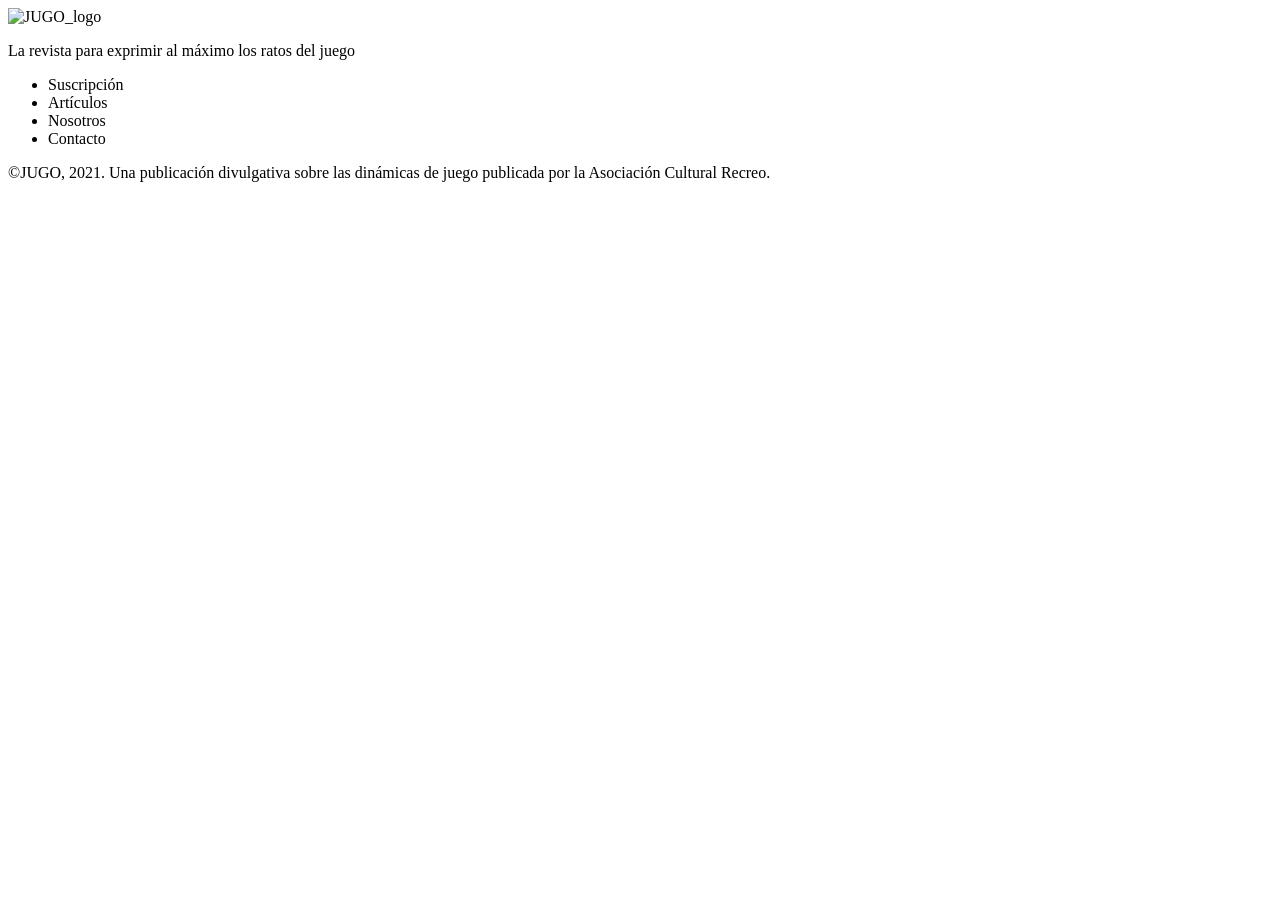
==== index.html @ d88a3775 "JUGO 1" ====
<!DOCTYPE html>
<html lang="en">
<head>
    <meta charset="UTF-8">
    <meta http-equiv="X-UA-Compatible" content="IE=edge">
    <meta name="viewport" content="width=device-width, initial-scale=1.0">
    <title>JUGO</title>
</head>
<body>
    <header class="cabecera">
        <div class="logo">
            <img src="" alt="JUGO_logo">
            <p>La revista para exprimir al máximo los ratos del juego</p>
        </div>
        <nav class="menu">
            <ul class="menu_ul">
                <li class="amarillo">Suscripción</li>
                <li class="azul">Artículos</li>
                <li class="rojo">Nosotros</li>
                <li class="verde">Contacto</li>
            </ul>
        </nav>
    </header>
    <div class="rejilla">
        <article class="articulos"></article>
        <article class="articulos"></article>
        <article class="articulos"></article>
        <article class="articulos"></article>
        <article class="articulos"></article>
        <article class="articulos"></article>
        <article class="articulos"></article>
        <article class="articulos"></article>
        <article class="articulos"></article>
        <article class="articulos"></article>
    </div>
    <footer><span>©JUGO, 2021.</span> Una publicación divulgativa sobre las dinámicas de juego publicada por la Asociación Cultural Recreo.</footer>
</body>
</html>
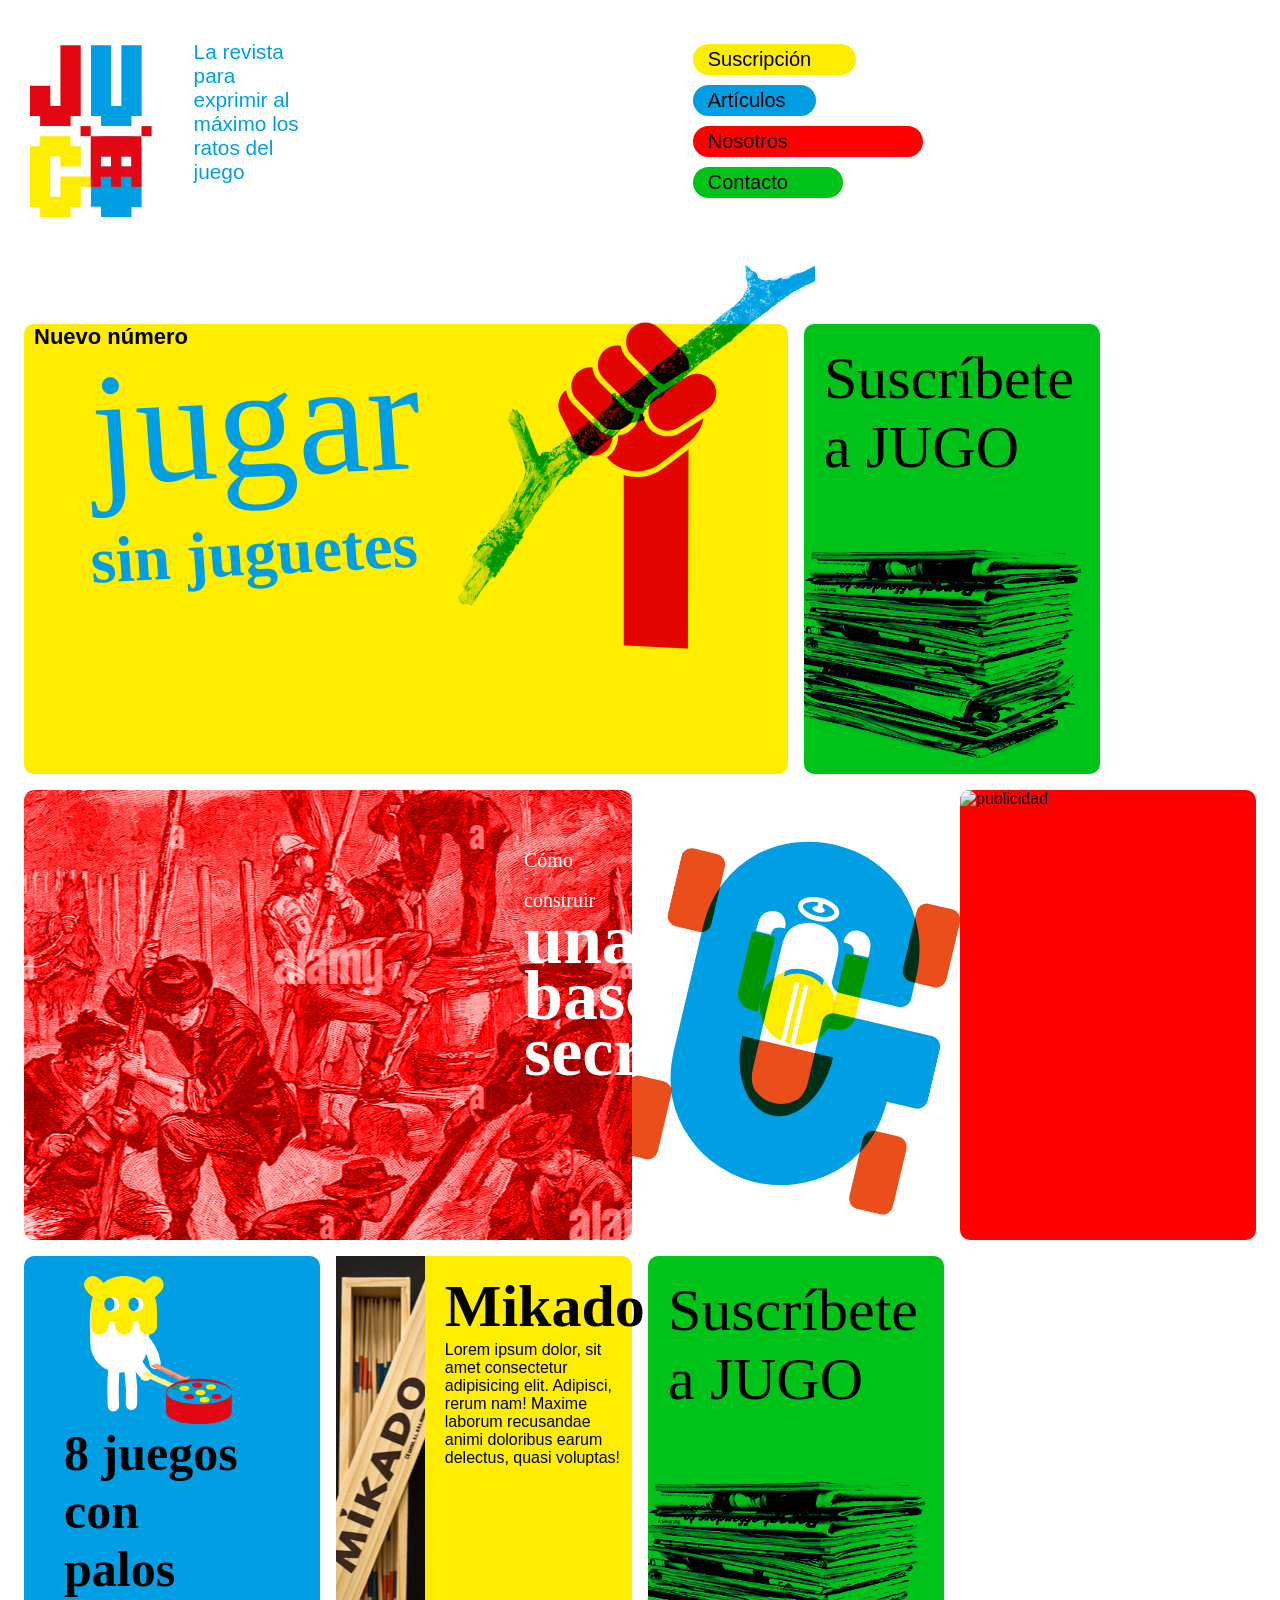
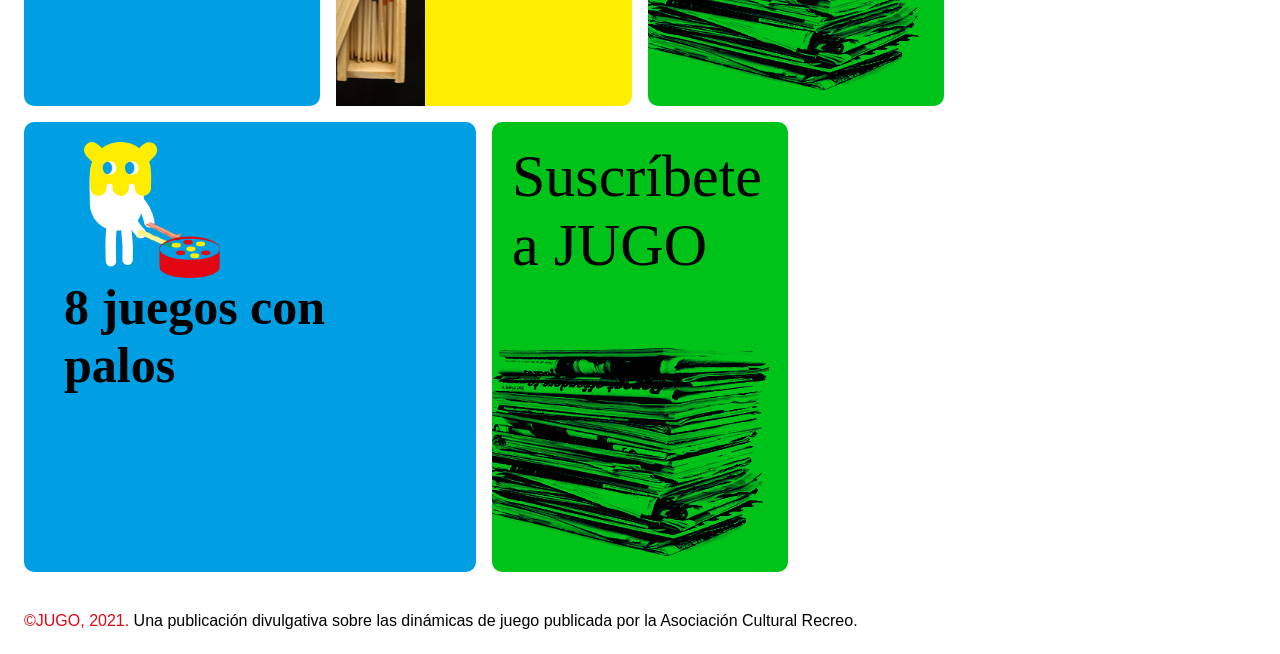
==== commit 3ad5b582: "JUGO 2" ====
--- a/index.html
+++ b/index.html
@@ -1,15 +1,16 @@
 <!DOCTYPE html>
-<html lang="en">
+<html lang="es">
 <head>
     <meta charset="UTF-8">
     <meta http-equiv="X-UA-Compatible" content="IE=edge">
     <meta name="viewport" content="width=device-width, initial-scale=1.0">
+    <link rel="stylesheet" href="assets/css/style.css">
     <title>JUGO</title>
 </head>
 <body>
     <header class="cabecera">
         <div class="logo">
-            <img src="" alt="JUGO_logo">
+            <img src="assets/img/JUGO-logo-web.svg" alt="JUGO_logo">
             <p>La revista para exprimir al máximo los ratos del juego</p>
         </div>
         <nav class="menu">
@@ -22,17 +23,22 @@
         </nav>
     </header>
     <div class="rejilla">
-        <article class="articulos"></article>
-        <article class="articulos"></article>
-        <article class="articulos"></article>
-        <article class="articulos"></article>
-        <article class="articulos"></article>
-        <article class="articulos"></article>
-        <article class="articulos"></article>
-        <article class="articulos"></article>
-        <article class="articulos"></article>
-        <article class="articulos"></article>
+        <article class="articulos primero"><span>Nuevo número</span>
+        <div>
+            <p><span>jugar</span><br>sin juguetes</p>
+            <img src="assets/img/mano-palo.svg" alt="">
+        </div></article>
+        <article class="articulos segundo"><p>Suscríbete a JUGO</p></article>
+        <article class="articulos tercero"><p>Cómo construir <span>una base secreta</span></p></article>
+        <article class="articulos cuarto"><img src="assets/img/juGuete.svg" alt=""></article>
+        <article class="articulos quinto"><img src="assets/img/kids-playing-jenga.jpg" alt="publicidad"></article>
+        <article class="articulos sexto"><img src="assets/img/tambor.svg" alt=""><p>8 juegos con palos</p></article>
+        <article class="articulos septimo"><div></div><p><span>Mikado</span><br>Lorem ipsum dolor, sit amet consectetur adipisicing elit. Adipisci, rerum nam! Maxime laborum recusandae animi doloribus earum delectus, quasi voluptas!</p></article>
+        <article class="articulos octavo"><p>Suscríbete a JUGO</p></article>
+        <article class="articulos noveno"><img src="assets/img/tambor.svg" alt=""><p>8 juegos con palos</p></article>
+        <article class="articulos decimo"><p>Suscríbete a JUGO</p></article>
     </div>
-    <footer><span>©JUGO, 2021.</span> Una publicación divulgativa sobre las dinámicas de juego publicada por la Asociación Cultural Recreo.</footer>
+    <footer><span style="color: #E30613;">©JUGO, 2021.</span> Una publicación divulgativa sobre las dinámicas de juego publicada por la Asociación Cultural Recreo.</footer>
 </body>
+<script src="assets/app/main.js"></script>
 </html>
--- a/assets/css/style.css
+++ b/assets/css/style.css
@@ -0,0 +1,601 @@
+.cabecera {
+  height: 200px;
+  display: -webkit-box;
+  display: -ms-flexbox;
+  display: flex;
+  margin-bottom: 100px;
+}
+
+.cabecera .logo {
+  height: 100%;
+  width: 50%;
+  display: -webkit-box;
+  display: -ms-flexbox;
+  display: flex;
+  padding: 1em 0.4em;
+  -webkit-box-align: start;
+      -ms-flex-align: start;
+          align-items: start;
+}
+
+.cabecera .logo img {
+  width: 20%;
+  margin-right: 40px;
+}
+
+.cabecera .logo p {
+  font-size: 1.3em;
+  width: 18%;
+  margin: 0;
+  color: #009FE3;
+}
+
+.cabecera .menu .menu_ul {
+  list-style: none;
+  font-size: 20px;
+}
+
+.cabecera .menu .menu_ul li {
+  cursor: default;
+  background-color: orange;
+  border-radius: 30px;
+  font-weight: 500;
+  margin-bottom: 10px;
+  padding: 4px 15px;
+}
+
+.cabecera .menu .menu_ul .amarillo {
+  background-color: #FFED00;
+  width: 100%;
+}
+
+.cabecera .menu .menu_ul .azul {
+  background-color: #009FE3;
+  width: 70%;
+  cursor: pointer;
+}
+
+.cabecera .menu .menu_ul .rojo {
+  background-color: #FF0000;
+  width: 150%;
+}
+
+.cabecera .menu .menu_ul .verde {
+  background-color: #00C31A;
+  width: 90%;
+}
+
+body {
+  font-family: -apple-system, BlinkMacSystemFont, 'Segoe UI', Roboto, Oxygen, Ubuntu, Cantarell, 'Open Sans', 'Helvetica Neue', sans-serif;
+  padding: 1em;
+}
+
+.rejilla {
+  display: -ms-grid;
+  display: grid;
+  -ms-grid-columns: (1fr)[8];
+      grid-template-columns: repeat(8, 1fr);
+  grid-gap: 1em;
+  height: 100%;
+}
+
+.rejilla .articulos {
+  cursor: pointer;
+  background-color: red;
+  width: 100%;
+  height: 50vh;
+  mix-blend-mode: multiply;
+  border-radius: 10px;
+}
+
+.rejilla .primero {
+  grid-column: span 5;
+  background-color: #FFED00;
+}
+
+.rejilla .primero span {
+  font-size: 22px;
+  font-weight: bold;
+  margin: 10px;
+  padding-top: 10px;
+}
+
+.rejilla .primero div {
+  display: -webkit-box;
+  display: -ms-flexbox;
+  display: flex;
+}
+
+.rejilla .primero div p {
+  margin-top: -20px;
+  margin-left: 60px;
+  font-family: 'Times New Roman', Times, serif;
+  color: #009FE3;
+  -webkit-transform: matrix(1, -0.05, 0.07, 1, 0, 0);
+          transform: matrix(1, -0.05, 0.07, 1, 0, 0);
+  font-size: 65px;
+  font-weight: bold;
+}
+
+.rejilla .primero div p span {
+  font-size: 160px;
+  font-weight: 400;
+}
+
+.rejilla .primero div img {
+  width: 50%;
+  -o-object-fit: cover;
+     object-fit: cover;
+  margin-top: -200px;
+  mix-blend-mode: multiply;
+}
+
+.rejilla .segundo {
+  grid-column: span 2;
+  background-color: #00c31a;
+  background-image: url("../img/pile-of-old-newspapers-and-magazines_br.jpg");
+  background-blend-mode: darken;
+  background-position: center;
+  background-size: cover;
+}
+
+.rejilla .segundo p {
+  margin: 20px;
+  font-family: Georgia, 'Times New Roman', Times, serif;
+  font-size: 60px;
+  font-weight: 500;
+}
+
+.rejilla .tercero {
+  grid-column: span 4;
+  background-color: #FF0000;
+  background-image: url("../img/julio-verne-dos-anos-de-vacaciones-ilustracion-b86wek.jpg");
+  background-repeat: no-repeat;
+  background-blend-mode: luminosity;
+  background-position: center;
+  background-size: fill;
+}
+
+.rejilla .tercero p {
+  margin-left: 500px;
+  margin-top: 50px;
+  color: #fff;
+  font-size: 20px;
+  font-family: 'Times New Roman', Times, serif;
+  line-height: 40px;
+}
+
+.rejilla .tercero p span {
+  font-size: 70px;
+  font-weight: 900;
+}
+
+.rejilla .cuarto {
+  grid-column: span 2;
+  background-color: #fff;
+}
+
+.rejilla .cuarto img {
+  width: 100%;
+  height: 100%;
+  -o-object-fit: contain;
+     object-fit: contain;
+  -webkit-transform: rotate(13.26deg);
+          transform: rotate(13.26deg);
+}
+
+.rejilla .quinto {
+  grid-column: span 2;
+  overflow: hidden;
+}
+
+.rejilla .quinto img {
+  width: 100%;
+  height: 100%;
+  -o-object-fit: cover;
+     object-fit: cover;
+}
+
+.rejilla .sexto {
+  grid-column: span 2;
+  background-color: #009FE3;
+  display: -webkit-box;
+  display: -ms-flexbox;
+  display: flex;
+  -webkit-box-orient: vertical;
+  -webkit-box-direction: normal;
+      -ms-flex-direction: column;
+          flex-direction: column;
+}
+
+.rejilla .sexto img {
+  width: 50%;
+  padding: 20px;
+  margin-left: 40px;
+}
+
+.rejilla .sexto p {
+  font-family: 'Times New Roman', Times, serif;
+  font-weight: bold;
+  font-size: 50px;
+  width: 60%;
+  margin-top: -20px;
+  margin-left: 40px;
+}
+
+.rejilla .septimo {
+  grid-column: span 2;
+  background-color: #FFED00;
+  display: -webkit-box;
+  display: -ms-flexbox;
+  display: flex;
+}
+
+.rejilla .septimo div {
+  width: 30%;
+  background-image: url("../img/mikado_03.jpg");
+  background-position: center;
+  background-size: fill;
+}
+
+.rejilla .septimo p {
+  width: 60%;
+  margin-left: 20px;
+}
+
+.rejilla .septimo p span {
+  font-family: 'Times New Roman', Times, serif;
+  font-weight: bold;
+  font-size: 60px;
+}
+
+.rejilla .octavo {
+  grid-column: span 2;
+  background-color: #00C31A;
+  background-image: url("../img/pile-of-old-newspapers-and-magazines_br.jpg");
+  background-blend-mode: darken;
+  background-position: center;
+  background-size: cover;
+}
+
+.rejilla .octavo p {
+  margin: 20px;
+  font-family: Georgia, 'Times New Roman', Times, serif;
+  font-size: 60px;
+  font-weight: 500;
+}
+
+.rejilla .noveno {
+  grid-column: span 3;
+  background-color: #009FE3;
+  display: -webkit-box;
+  display: -ms-flexbox;
+  display: flex;
+  -webkit-box-orient: vertical;
+  -webkit-box-direction: normal;
+      -ms-flex-direction: column;
+          flex-direction: column;
+}
+
+.rejilla .noveno img {
+  width: 30%;
+  padding: 20px;
+  margin-left: 40px;
+}
+
+.rejilla .noveno p {
+  font-family: 'Times New Roman', Times, serif;
+  font-weight: bold;
+  font-size: 50px;
+  width: 60%;
+  margin-top: -20px;
+  margin-left: 40px;
+}
+
+.rejilla .decimo {
+  grid-column: span 2;
+  background-color: #00C31A;
+  background-image: url("../img/pile-of-old-newspapers-and-magazines_br.jpg");
+  background-blend-mode: darken;
+  background-position: center;
+  background-size: cover;
+}
+
+.rejilla .decimo p {
+  margin: 20px;
+  font-family: Georgia, 'Times New Roman', Times, serif;
+  font-size: 60px;
+  font-weight: 500;
+}
+
+footer {
+  margin-top: 40px;
+}
+
+.seccion {
+  background-color: #009FE3;
+  padding: 10px;
+  font-weight: 500;
+  border-radius: 10px;
+  width: 60%;
+}
+
+.nav_articulo ul {
+  list-style: none;
+  display: -webkit-box;
+  display: -ms-flexbox;
+  display: flex;
+  padding-left: 0;
+}
+
+.nav_articulo ul li {
+  border-radius: 30px;
+  background-color: orange;
+  font-weight: 500;
+  padding: 4px 15px;
+  margin-right: 10px;
+}
+
+.nav_articulo ul .amarillo2 {
+  background: #FFED00;
+}
+
+.nav_articulo ul .azul2 {
+  background: #009FE3;
+  cursor: pointer;
+}
+
+.nav_articulo ul .lila {
+  background: #CA9DE7;
+}
+
+.nav_articulo ul .lilaclaro {
+  background: #CA9DE77A;
+}
+
+.adornos {
+  list-style: none;
+  display: -webkit-box;
+  display: -ms-flexbox;
+  display: flex;
+}
+
+.adornos li {
+  margin-right: 20px;
+  display: -webkit-box;
+  display: -ms-flexbox;
+  display: flex;
+  -webkit-box-align: center;
+      -ms-flex-align: center;
+          align-items: center;
+}
+
+.adornos li .circulo {
+  width: 20px;
+  height: 20px;
+  border-radius: 50px;
+  margin-right: 10px;
+}
+
+.grid_articulo {
+  display: -ms-grid;
+  display: grid;
+  -ms-grid-columns: (1fr)[3];
+      grid-template-columns: repeat(3, 1fr);
+}
+
+.imagen {
+  width: 900px;
+  height: 500px;
+  overflow: hidden;
+  -o-object-fit: cover;
+     object-fit: cover;
+  border-radius: 10px;
+  margin-bottom: 20px;
+  -webkit-box-shadow: 2px 2px 2px 1px rgba(0, 0, 0, 0.2);
+          box-shadow: 2px 2px 2px 1px rgba(0, 0, 0, 0.2);
+}
+
+.titulo {
+  font-family: 'Times New Roman', Times, serif;
+  font-size: 110px;
+  line-height: 80px;
+}
+
+#detalle {
+  border-right: 2px solid;
+  padding-right: 30px;
+}
+
+.imagen_lateral {
+  width: 100%;
+  border-radius: 10px;
+  overflow: hidden;
+  margin-bottom: 20px;
+}
+
+.imagen_lateral img {
+  width: 100%;
+  height: 100%;
+  -o-object-fit: fill;
+     object-fit: fill;
+}
+
+.lateral {
+  padding: 20px;
+  grid-column: span 2;
+}
+
+.lateral ul {
+  font-size: 20px;
+}
+
+.lateral ul li {
+  margin-left: 40px;
+}
+
+.JUGO {
+  width: 300px;
+  height: 300px;
+  background-color: #00C31A;
+  background-image: url("../img/pile-of-old-newspapers-and-magazines_br.jpg");
+  background-blend-mode: darken;
+  background-position: center;
+  background-size: cover;
+}
+
+.JUGO p {
+  margin: 20px;
+  font-family: Georgia, 'Times New Roman', Times, serif;
+  font-size: 60px;
+  font-weight: 500;
+}
+
+@media screen and (max-width: 800px) {
+  .cabecera {
+    margin-bottom: 20px;
+  }
+  .cabecera .logo img {
+    width: 30%;
+  }
+  .cabecera .logo p {
+    font-size: 1em;
+    width: 30%;
+  }
+  .cabecera .menu .menu_ul {
+    font-size: 14px;
+  }
+  .cabecera .menu .menu_ul li {
+    margin-bottom: 5px;
+  }
+  .cabecera .menu .menu_ul .amarillo, .cabecera .menu .menu_ul .azul, .cabecera .menu .menu_ul .rojo, .cabecera .menu .menu_ul .verde {
+    width: 100%;
+  }
+  .rejilla {
+    -ms-grid-columns: (1fr)[3];
+        grid-template-columns: repeat(3, 1fr);
+  }
+  .rejilla .articulos {
+    height: 30vh;
+  }
+  .rejilla .primero {
+    grid-column: span 2;
+  }
+  .rejilla .primero span {
+    font-size: 16px;
+  }
+  .rejilla .primero div p {
+    margin-top: 0;
+    font-size: 30px;
+    margin-left: 10px;
+  }
+  .rejilla .primero div p span {
+    font-size: 100px;
+  }
+  .rejilla .primero img {
+    margin-top: 0;
+  }
+  .rejilla .segundo, .rejilla .octavo, .rejilla .decimo {
+    grid-column: span 1;
+  }
+  .rejilla .segundo p, .rejilla .octavo p, .rejilla .decimo p {
+    margin: 20px;
+    font-size: 30px;
+    font-weight: 900;
+  }
+  .rejilla .tercero {
+    grid-column: span 1;
+  }
+  .rejilla .tercero p {
+    line-height: 20px;
+    margin: 20px;
+    margin-top: 80px;
+  }
+  .rejilla .tercero p span {
+    font-size: 40px;
+  }
+  .rejilla .cuarto {
+    grid-column: span 1;
+  }
+  .rejilla .quinto {
+    grid-column: span 1;
+  }
+  .rejilla .sexto, .rejilla .noveno {
+    grid-column: span 2;
+    -webkit-box-orient: horizontal;
+    -webkit-box-direction: normal;
+        -ms-flex-direction: row;
+            flex-direction: row;
+  }
+  .rejilla .sexto p, .rejilla .noveno p {
+    margin: 20px;
+    font-size: 35px;
+  }
+  .rejilla .septimo {
+    grid-column: span 1;
+  }
+  .rejilla .septimo p {
+    font-size: 12px;
+    margin-left: 10px;
+  }
+  .rejilla .septimo p span {
+    font-size: 20px;
+  }
+  .rejilla .decimo {
+    display: none;
+  }
+  .nav_articulo ul li {
+    font-size: 14px;
+  }
+  .grid_articulo {
+    display: -webkit-box;
+    display: -ms-flexbox;
+    display: flex;
+    -webkit-box-orient: vertical;
+    -webkit-box-direction: normal;
+        -ms-flex-direction: column;
+            flex-direction: column;
+  }
+  #detalle {
+    border: none;
+    padding-right: 0;
+  }
+  .imagen {
+    width: 100%;
+  }
+  .JUGO {
+    margin: 0 auto;
+  }
+}
+
+@media screen and (max-width: 500px) {
+  .cabecera {
+    height: 100%;
+  }
+  .cabecera .logo p {
+    width: 100%;
+  }
+  .seccion {
+    width: 100%;
+  }
+  .nav_articulo ul li {
+    font-size: 8px;
+  }
+  .adornos li {
+    margin-right: 10px;
+    font-size: 9px;
+  }
+  .imagen {
+    height: 300px;
+  }
+  .rejilla {
+    display: -webkit-box;
+    display: -ms-flexbox;
+    display: flex;
+    -webkit-box-orient: vertical;
+    -webkit-box-direction: normal;
+        -ms-flex-direction: column;
+            flex-direction: column;
+  }
+}
+/*# sourceMappingURL=style.css.map */
